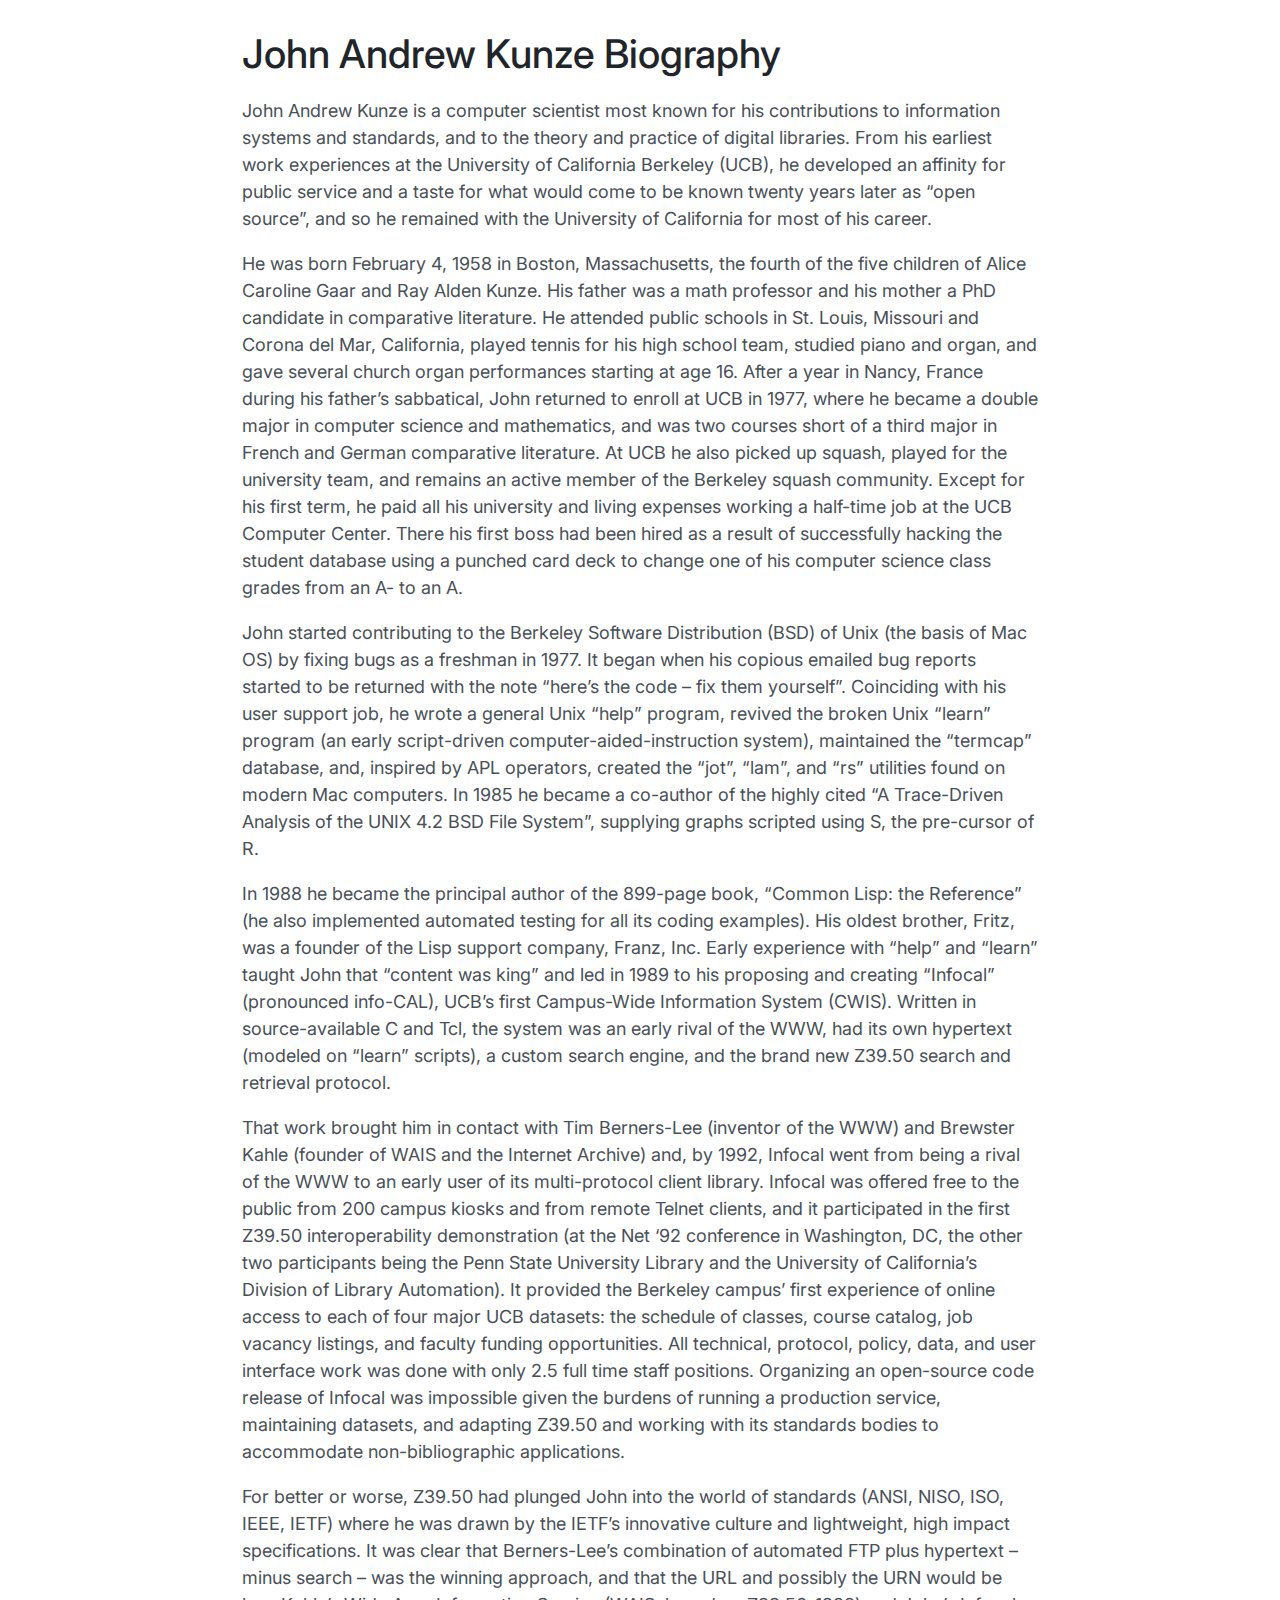
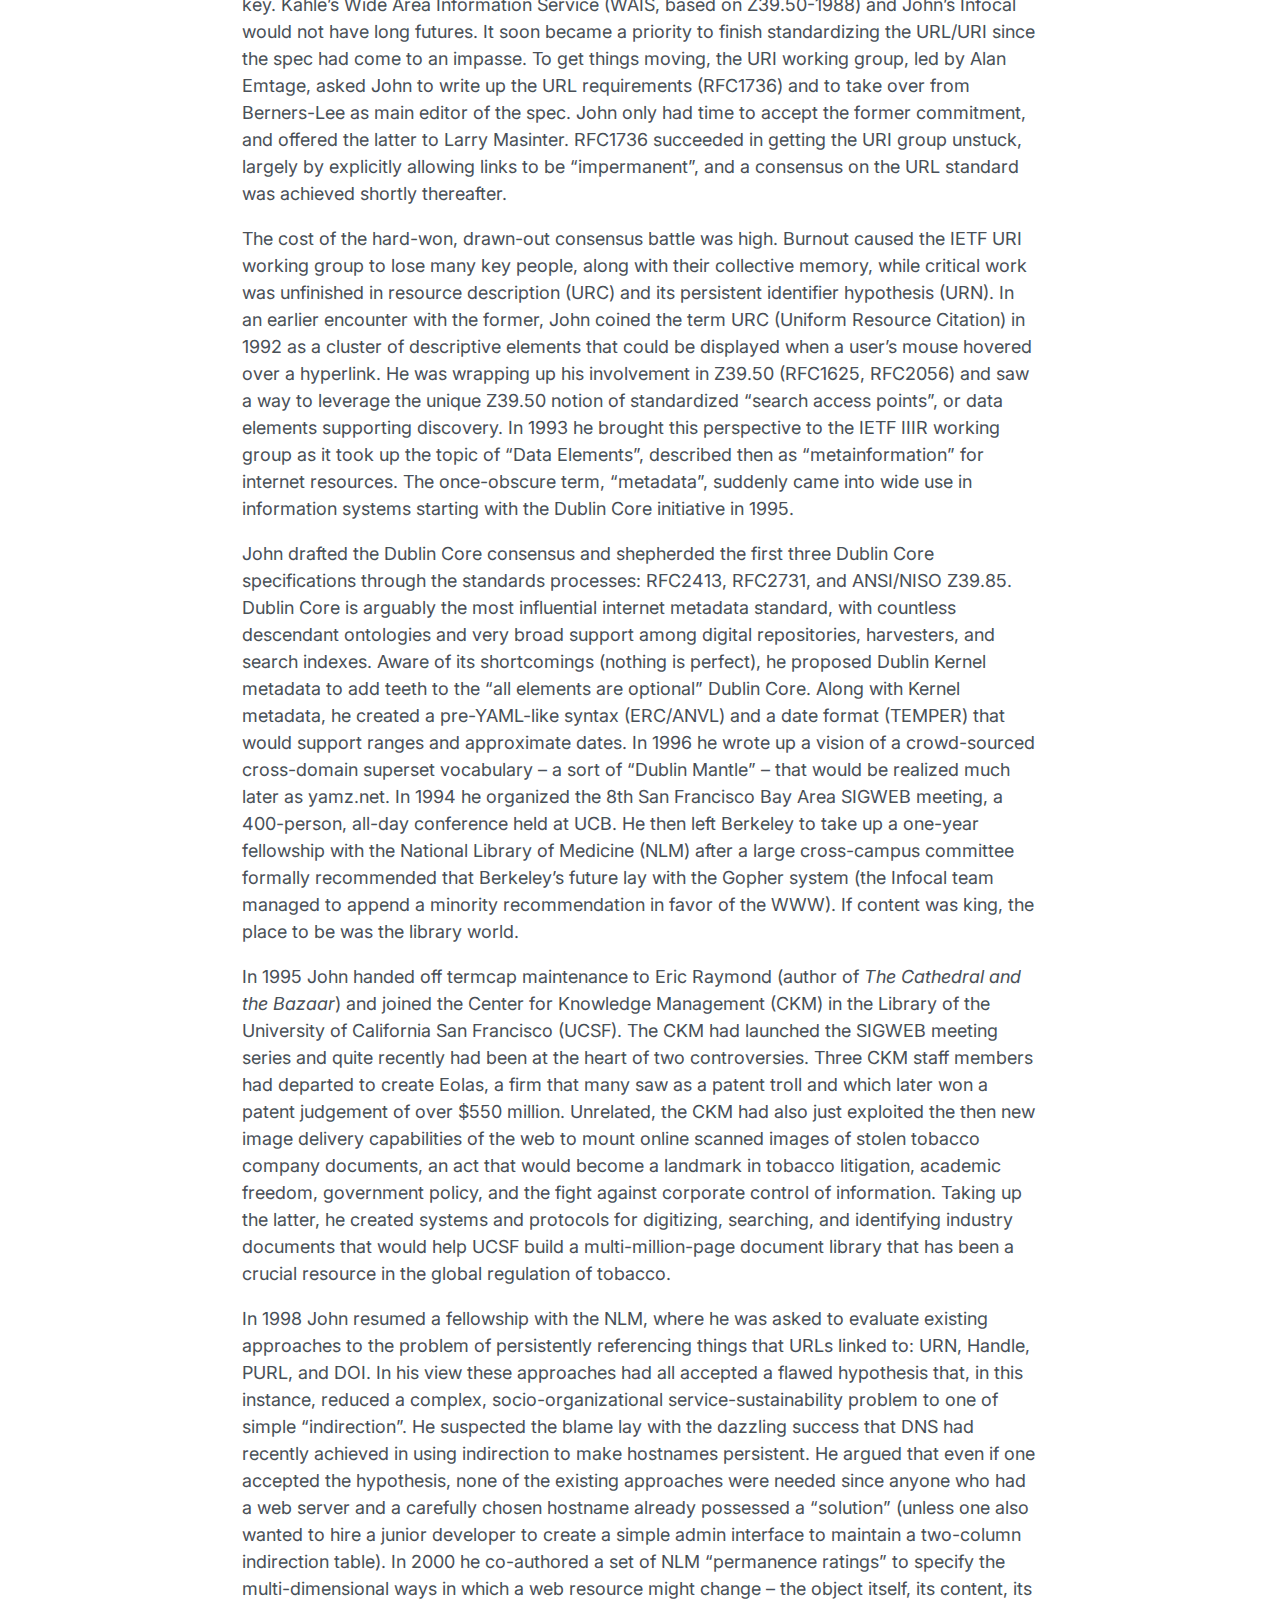
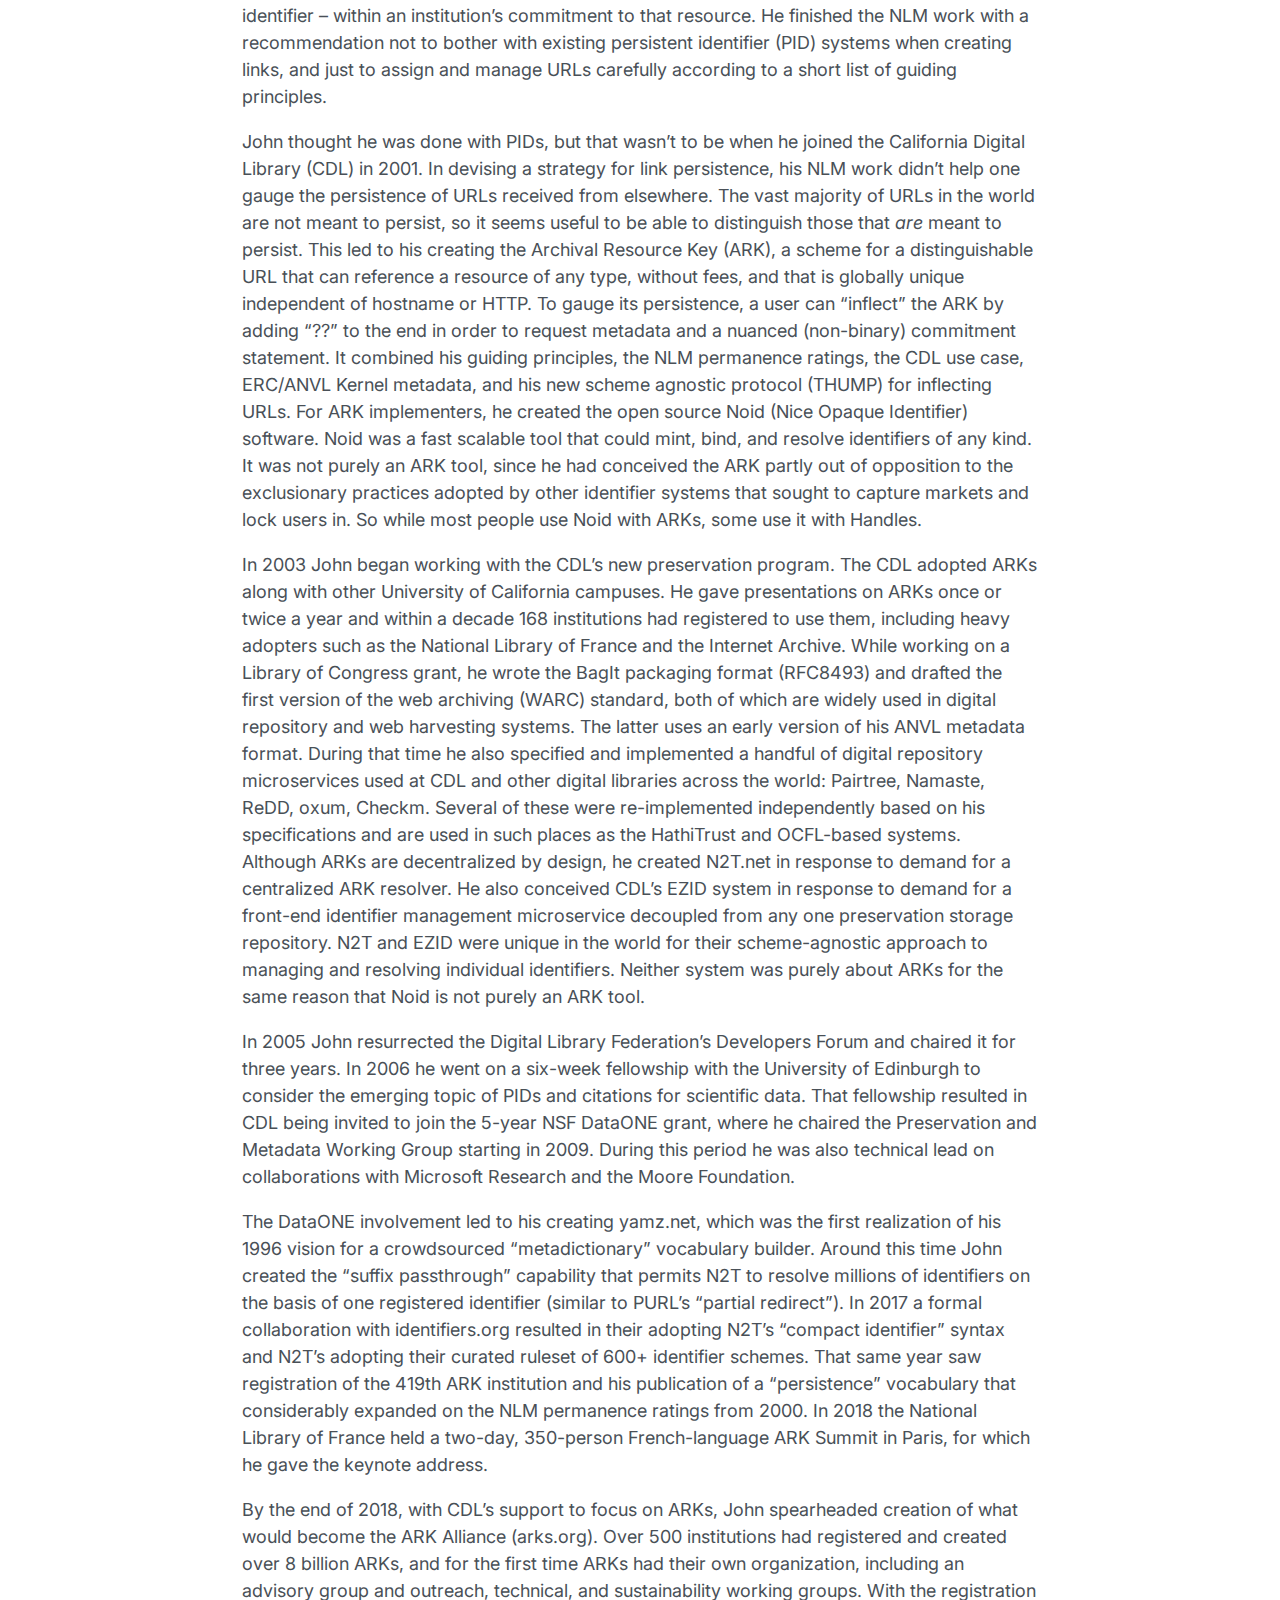
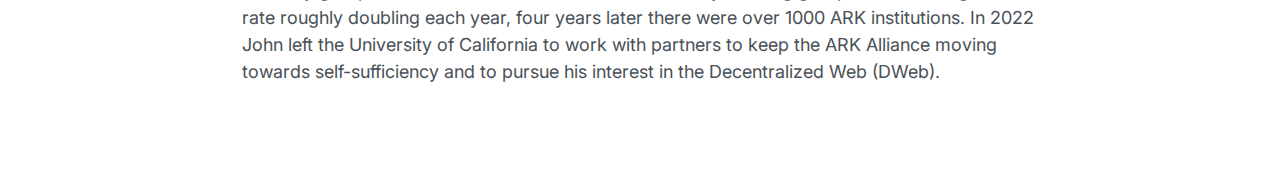
==== biography.html @ 4010ea9f "Built site for gh-pages" ====
<!DOCTYPE html>
<html xmlns="http://www.w3.org/1999/xhtml" lang="en" xml:lang="en"><head>

<meta charset="utf-8">
<meta name="generator" content="quarto-1.1.251">

<meta name="viewport" content="width=device-width, initial-scale=1.0, user-scalable=yes">


<title>jkunze - John Andrew Kunze Biography</title>
<style>
code{white-space: pre-wrap;}
span.smallcaps{font-variant: small-caps;}
div.columns{display: flex; gap: min(4vw, 1.5em);}
div.column{flex: auto; overflow-x: auto;}
div.hanging-indent{margin-left: 1.5em; text-indent: -1.5em;}
ul.task-list{list-style: none;}
ul.task-list li input[type="checkbox"] {
  width: 0.8em;
  margin: 0 0.8em 0.2em -1.6em;
  vertical-align: middle;
}
</style>


<script src="site_libs/quarto-nav/quarto-nav.js"></script>
<script src="site_libs/clipboard/clipboard.min.js"></script>
<script src="site_libs/quarto-search/autocomplete.umd.js"></script>
<script src="site_libs/quarto-search/fuse.min.js"></script>
<script src="site_libs/quarto-search/quarto-search.js"></script>
<meta name="quarto:offset" content="./">
<script src="site_libs/quarto-html/quarto.js"></script>
<script src="site_libs/quarto-html/popper.min.js"></script>
<script src="site_libs/quarto-html/tippy.umd.min.js"></script>
<script src="site_libs/quarto-html/anchor.min.js"></script>
<link href="site_libs/quarto-html/tippy.css" rel="stylesheet">
<link href="site_libs/quarto-html/quarto-syntax-highlighting.css" rel="stylesheet" id="quarto-text-highlighting-styles">
<script src="site_libs/bootstrap/bootstrap.min.js"></script>
<link href="site_libs/bootstrap/bootstrap-icons.css" rel="stylesheet">
<link href="site_libs/bootstrap/bootstrap.min.css" rel="stylesheet" id="quarto-bootstrap" data-mode="light">
<script id="quarto-search-options" type="application/json">{
  "location": "sidebar",
  "copy-button": false,
  "collapse-after": 3,
  "panel-placement": "start",
  "type": "textbox",
  "limit": 20,
  "language": {
    "search-no-results-text": "No results",
    "search-matching-documents-text": "matching documents",
    "search-copy-link-title": "Copy link to search",
    "search-hide-matches-text": "Hide additional matches",
    "search-more-match-text": "more match in this document",
    "search-more-matches-text": "more matches in this document",
    "search-clear-button-title": "Clear",
    "search-detached-cancel-button-title": "Cancel",
    "search-submit-button-title": "Submit"
  }
}</script>


<link rel="stylesheet" href="styles.css">
</head>

<body class="fullcontent">

<div id="quarto-search-results"></div>
<!-- content -->
<div id="quarto-content" class="quarto-container page-columns page-rows-contents page-layout-article">
<!-- sidebar -->
<!-- margin-sidebar -->
    
<!-- main -->
<main class="content" id="quarto-document-content">

<header id="title-block-header" class="quarto-title-block default">
<div class="quarto-title">
<h1 class="title">John Andrew Kunze Biography</h1>
</div>



<div class="quarto-title-meta">

    
    
  </div>
  

</header>

<p>John Andrew Kunze is a computer scientist most known for his contributions to information systems and standards, and to the theory and practice of digital libraries. From his earliest work experiences at the University of California Berkeley (UCB), he developed an affinity for public service and a taste for what would come to be known twenty years later as “open source”, and so he remained with the University of California for most of his career.</p>
<p>He was born February 4, 1958 in Boston, Massachusetts, the fourth of the five children of Alice Caroline Gaar and Ray Alden Kunze. His father was a math professor and his mother a PhD candidate in comparative literature. He attended public schools in St.&nbsp;Louis, Missouri and Corona del Mar, California, played tennis for his high school team, studied piano and organ, and gave several church organ performances starting at age 16. After a year in Nancy, France during his father’s sabbatical, John returned to enroll at UCB in 1977, where he became a double major in computer science and mathematics, and was two courses short of a third major in French and German comparative literature. At UCB he also picked up squash, played for the university team, and remains an active member of the Berkeley squash community. Except for his first term, he paid all his university and living expenses working a half-time job at the UCB Computer Center. There his first boss had been hired as a result of successfully hacking the student database using a punched card deck to change one of his computer science class grades from an A- to an A.</p>
<p>John started contributing to the Berkeley Software Distribution (BSD) of Unix (the basis of Mac OS) by fixing bugs as a freshman in 1977. It began when his copious emailed bug reports started to be returned with the note “here’s the code – fix them yourself”. Coinciding with his user support job, he wrote a general Unix “help” program, revived the broken Unix “learn” program (an early script-driven computer-aided-instruction system), maintained the “termcap” database, and, inspired by APL operators, created the “jot”, “lam”, and “rs” utilities found on modern Mac computers. In 1985 he became a co-author of the highly cited “A Trace-Driven Analysis of the UNIX 4.2 BSD File System”, supplying graphs scripted using S, the pre-cursor of R.</p>
<p>In 1988 he became the principal author of the 899-page book, “Common Lisp: the Reference” (he also implemented automated testing for all its coding examples). His oldest brother, Fritz, was a founder of the Lisp support company, Franz, Inc.&nbsp;Early experience with “help” and “learn” taught John that “content was king” and led in 1989 to his proposing and creating “Infocal” (pronounced info-CAL), UCB’s first Campus-Wide Information System (CWIS). Written in source-available C and Tcl, the system was an early rival of the WWW, had its own hypertext (modeled on “learn” scripts), a custom search engine, and the brand new Z39.50 search and retrieval protocol.</p>
<p>That work brought him in contact with Tim Berners-Lee (inventor of the WWW) and Brewster Kahle (founder of WAIS and the Internet Archive) and, by 1992, Infocal went from being a rival of the WWW to an early user of its multi-protocol client library. Infocal was offered free to the public from 200 campus kiosks and from remote Telnet clients, and it participated in the first Z39.50 interoperability demonstration (at the Net ‘92 conference in Washington, DC, the other two participants being the Penn State University Library and the University of California’s Division of Library Automation). It provided the Berkeley campus’ first experience of online access to each of four major UCB datasets: the schedule of classes, course catalog, job vacancy listings, and faculty funding opportunities. All technical, protocol, policy, data, and user interface work was done with only 2.5 full time staff positions. Organizing an open-source code release of Infocal was impossible given the burdens of running a production service, maintaining datasets, and adapting Z39.50 and working with its standards bodies to accommodate non-bibliographic applications.</p>
<p>For better or worse, Z39.50 had plunged John into the world of standards (ANSI, NISO, ISO, IEEE, IETF) where he was drawn by the IETF’s innovative culture and lightweight, high impact specifications. It was clear that Berners-Lee’s combination of automated FTP plus hypertext – minus search – was the winning approach, and that the URL and possibly the URN would be key. Kahle’s Wide Area Information Service (WAIS, based on Z39.50-1988) and John’s Infocal would not have long futures. It soon became a priority to finish standardizing the URL/URI since the spec had come to an impasse. To get things moving, the URI working group, led by Alan Emtage, asked John to write up the URL requirements (RFC1736) and to take over from Berners-Lee as main editor of the spec. John only had time to accept the former commitment, and offered the latter to Larry Masinter. RFC1736 succeeded in getting the URI group unstuck, largely by explicitly allowing links to be “impermanent”, and a consensus on the URL standard was achieved shortly thereafter.</p>
<p>The cost of the hard-won, drawn-out consensus battle was high. Burnout caused the IETF URI working group to lose many key people, along with their collective memory, while critical work was unfinished in resource description (URC) and its persistent identifier hypothesis (URN). In an earlier encounter with the former, John coined the term URC (Uniform Resource Citation) in 1992 as a cluster of descriptive elements that could be displayed when a user’s mouse hovered over a hyperlink. He was wrapping up his involvement in Z39.50 (RFC1625, RFC2056) and saw a way to leverage the unique Z39.50 notion of standardized “search access points”, or data elements supporting discovery. In 1993 he brought this perspective to the IETF IIIR working group as it took up the topic of “Data Elements”, described then as “metainformation” for internet resources. The once-obscure term, “metadata”, suddenly came into wide use in information systems starting with the Dublin Core initiative in 1995.</p>
<p>John drafted the Dublin Core consensus and shepherded the first three Dublin Core specifications through the standards processes: RFC2413, RFC2731, and ANSI/NISO Z39.85. Dublin Core is arguably the most influential internet metadata standard, with countless descendant ontologies and very broad support among digital repositories, harvesters, and search indexes. Aware of its shortcomings (nothing is perfect), he proposed Dublin Kernel metadata to add teeth to the “all elements are optional” Dublin Core. Along with Kernel metadata, he created a pre-YAML-like syntax (ERC/ANVL) and a date format (TEMPER) that would support ranges and approximate dates. In 1996 he wrote up a vision of a crowd-sourced cross-domain superset vocabulary – a sort of “Dublin Mantle” – that would be realized much later as yamz.net. In 1994 he organized the 8th San Francisco Bay Area SIGWEB meeting, a 400-person, all-day conference held at UCB. He then left Berkeley to take up a one-year fellowship with the National Library of Medicine (NLM) after a large cross-campus committee formally recommended that Berkeley’s future lay with the Gopher system (the Infocal team managed to append a minority recommendation in favor of the WWW). If content was king, the place to be was the library world.</p>
<p>In 1995 John handed off termcap maintenance to Eric Raymond (author of <em>The Cathedral and the Bazaar</em>) and joined the Center for Knowledge Management (CKM) in the Library of the University of California San Francisco (UCSF). The CKM had launched the SIGWEB meeting series and quite recently had been at the heart of two controversies. Three CKM staff members had departed to create Eolas, a firm that many saw as a patent troll and which later won a patent judgement of over $550 million. Unrelated, the CKM had also just exploited the then new image delivery capabilities of the web to mount online scanned images of stolen tobacco company documents, an act that would become a landmark in tobacco litigation, academic freedom, government policy, and the fight against corporate control of information. Taking up the latter, he created systems and protocols for digitizing, searching, and identifying industry documents that would help UCSF build a multi-million-page document library that has been a crucial resource in the global regulation of tobacco.</p>
<p>In 1998 John resumed a fellowship with the NLM, where he was asked to evaluate existing approaches to the problem of persistently referencing things that URLs linked to: URN, Handle, PURL, and DOI. In his view these approaches had all accepted a flawed hypothesis that, in this instance, reduced a complex, socio-organizational service-sustainability problem to one of simple “indirection”. He suspected the blame lay with the dazzling success that DNS had recently achieved in using indirection to make hostnames persistent. He argued that even if one accepted the hypothesis, none of the existing approaches were needed since anyone who had a web server and a carefully chosen hostname already possessed a “solution” (unless one also wanted to hire a junior developer to create a simple admin interface to maintain a two-column indirection table). In 2000 he co-authored a set of NLM “permanence ratings” to specify the multi-dimensional ways in which a web resource might change – the object itself, its content, its identifier – within an institution’s commitment to that resource. He finished the NLM work with a recommendation not to bother with existing persistent identifier (PID) systems when creating links, and just to assign and manage URLs carefully according to a short list of guiding principles.</p>
<p>John thought he was done with PIDs, but that wasn’t to be when he joined the California Digital Library (CDL) in 2001. In devising a strategy for link persistence, his NLM work didn’t help one gauge the persistence of URLs received from elsewhere. The vast majority of URLs in the world are not meant to persist, so it seems useful to be able to distinguish those that <em>are</em> meant to persist. This led to his creating the Archival Resource Key (ARK), a scheme for a distinguishable URL that can reference a resource of any type, without fees, and that is globally unique independent of hostname or HTTP. To gauge its persistence, a user can “inflect” the ARK by adding “??” to the end in order to request metadata and a nuanced (non-binary) commitment statement. It combined his guiding principles, the NLM permanence ratings, the CDL use case, ERC/ANVL Kernel metadata, and his new scheme agnostic protocol (THUMP) for inflecting URLs. For ARK implementers, he created the open source Noid (Nice Opaque Identifier) software. Noid was a fast scalable tool that could mint, bind, and resolve identifiers of any kind. It was not purely an ARK tool, since he had conceived the ARK partly out of opposition to the exclusionary practices adopted by other identifier systems that sought to capture markets and lock users in. So while most people use Noid with ARKs, some use it with Handles.</p>
<p>In 2003 John began working with the CDL’s new preservation program. The CDL adopted ARKs along with other University of California campuses. He gave presentations on ARKs once or twice a year and within a decade 168 institutions had registered to use them, including heavy adopters such as the National Library of France and the Internet Archive. While working on a Library of Congress grant, he wrote the BagIt packaging format (RFC8493) and drafted the first version of the web archiving (WARC) standard, both of which are widely used in digital repository and web harvesting systems. The latter uses an early version of his ANVL metadata format. During that time he also specified and implemented a handful of digital repository microservices used at CDL and other digital libraries across the world: Pairtree, Namaste, ReDD, oxum, Checkm. Several of these were re-implemented independently based on his specifications and are used in such places as the HathiTrust and OCFL-based systems. Although ARKs are decentralized by design, he created N2T.net in response to demand for a centralized ARK resolver. He also conceived CDL’s EZID system in response to demand for a front-end identifier management microservice decoupled from any one preservation storage repository. N2T and EZID were unique in the world for their scheme-agnostic approach to managing and resolving individual identifiers. Neither system was purely about ARKs for the same reason that Noid is not purely an ARK tool.</p>
<p>In 2005 John resurrected the Digital Library Federation’s Developers Forum and chaired it for three years. In 2006 he went on a six-week fellowship with the University of Edinburgh to consider the emerging topic of PIDs and citations for scientific data. That fellowship resulted in CDL being invited to join the 5-year NSF DataONE grant, where he chaired the Preservation and Metadata Working Group starting in 2009. During this period he was also technical lead on collaborations with Microsoft Research and the Moore Foundation.</p>
<p>The DataONE involvement led to his creating yamz.net, which was the first realization of his 1996 vision for a crowdsourced “metadictionary” vocabulary builder. Around this time John created the “suffix passthrough” capability that permits N2T to resolve millions of identifiers on the basis of one registered identifier (similar to PURL’s “partial redirect”). In 2017 a formal collaboration with identifiers.org resulted in their adopting N2T’s “compact identifier” syntax and N2T’s adopting their curated ruleset of 600+ identifier schemes. That same year saw registration of the 419th ARK institution and his publication of a “persistence” vocabulary that considerably expanded on the NLM permanence ratings from 2000. In 2018 the National Library of France held a two-day, 350-person French-language ARK Summit in Paris, for which he gave the keynote address.</p>
<p>By the end of 2018, with CDL’s support to focus on ARKs, John spearheaded creation of what would become the ARK Alliance (arks.org). Over 500 institutions had registered and created over 8 billion ARKs, and for the first time ARKs had their own organization, including an advisory group and outreach, technical, and sustainability working groups. With the registration rate roughly doubling each year, four years later there were over 1000 ARK institutions. In 2022 John left the University of California to work with partners to keep the ARK Alliance moving towards self-sufficiency and to pursue his interest in the Decentralized Web (DWeb).</p>



</main> <!-- /main -->
<script id="quarto-html-after-body" type="application/javascript">
window.document.addEventListener("DOMContentLoaded", function (event) {
  const toggleBodyColorMode = (bsSheetEl) => {
    const mode = bsSheetEl.getAttribute("data-mode");
    const bodyEl = window.document.querySelector("body");
    if (mode === "dark") {
      bodyEl.classList.add("quarto-dark");
      bodyEl.classList.remove("quarto-light");
    } else {
      bodyEl.classList.add("quarto-light");
      bodyEl.classList.remove("quarto-dark");
    }
  }
  const toggleBodyColorPrimary = () => {
    const bsSheetEl = window.document.querySelector("link#quarto-bootstrap");
    if (bsSheetEl) {
      toggleBodyColorMode(bsSheetEl);
    }
  }
  toggleBodyColorPrimary();  
  const icon = "";
  const anchorJS = new window.AnchorJS();
  anchorJS.options = {
    placement: 'right',
    icon: icon
  };
  anchorJS.add('.anchored');
  const clipboard = new window.ClipboardJS('.code-copy-button', {
    target: function(trigger) {
      return trigger.previousElementSibling;
    }
  });
  clipboard.on('success', function(e) {
    // button target
    const button = e.trigger;
    // don't keep focus
    button.blur();
    // flash "checked"
    button.classList.add('code-copy-button-checked');
    var currentTitle = button.getAttribute("title");
    button.setAttribute("title", "Copied!");
    setTimeout(function() {
      button.setAttribute("title", currentTitle);
      button.classList.remove('code-copy-button-checked');
    }, 1000);
    // clear code selection
    e.clearSelection();
  });
  function tippyHover(el, contentFn) {
    const config = {
      allowHTML: true,
      content: contentFn,
      maxWidth: 500,
      delay: 100,
      arrow: false,
      appendTo: function(el) {
          return el.parentElement;
      },
      interactive: true,
      interactiveBorder: 10,
      theme: 'quarto',
      placement: 'bottom-start'
    };
    window.tippy(el, config); 
  }
  const noterefs = window.document.querySelectorAll('a[role="doc-noteref"]');
  for (var i=0; i<noterefs.length; i++) {
    const ref = noterefs[i];
    tippyHover(ref, function() {
      // use id or data attribute instead here
      let href = ref.getAttribute('data-footnote-href') || ref.getAttribute('href');
      try { href = new URL(href).hash; } catch {}
      const id = href.replace(/^#\/?/, "");
      const note = window.document.getElementById(id);
      return note.innerHTML;
    });
  }
  var bibliorefs = window.document.querySelectorAll('a[role="doc-biblioref"]');
  for (var i=0; i<bibliorefs.length; i++) {
    const ref = bibliorefs[i];
    const cites = ref.parentNode.getAttribute('data-cites').split(' ');
    tippyHover(ref, function() {
      var popup = window.document.createElement('div');
      cites.forEach(function(cite) {
        var citeDiv = window.document.createElement('div');
        citeDiv.classList.add('hanging-indent');
        citeDiv.classList.add('csl-entry');
        var biblioDiv = window.document.getElementById('ref-' + cite);
        if (biblioDiv) {
          citeDiv.innerHTML = biblioDiv.innerHTML;
        }
        popup.appendChild(citeDiv);
      });
      return popup.innerHTML;
    });
  }
});
</script>
</div> <!-- /content -->



</body></html>
---- site_libs/quarto-html/tippy.css ----
.tippy-box[data-animation=fade][data-state=hidden]{opacity:0}[data-tippy-root]{max-width:calc(100vw - 10px)}.tippy-box{position:relative;background-color:#333;color:#fff;border-radius:4px;font-size:14px;line-height:1.4;white-space:normal;outline:0;transition-property:transform,visibility,opacity}.tippy-box[data-placement^=top]>.tippy-arrow{bottom:0}.tippy-box[data-placement^=top]>.tippy-arrow:before{bottom:-7px;left:0;border-width:8px 8px 0;border-top-color:initial;transform-origin:center top}.tippy-box[data-placement^=bottom]>.tippy-arrow{top:0}.tippy-box[data-placement^=bottom]>.tippy-arrow:before{top:-7px;left:0;border-width:0 8px 8px;border-bottom-color:initial;transform-origin:center bottom}.tippy-box[data-placement^=left]>.tippy-arrow{right:0}.tippy-box[data-placement^=left]>.tippy-arrow:before{border-width:8px 0 8px 8px;border-left-color:initial;right:-7px;transform-origin:center left}.tippy-box[data-placement^=right]>.tippy-arrow{left:0}.tippy-box[data-placement^=right]>.tippy-arrow:before{left:-7px;border-width:8px 8px 8px 0;border-right-color:initial;transform-origin:center right}.tippy-box[data-inertia][data-state=visible]{transition-timing-function:cubic-bezier(.54,1.5,.38,1.11)}.tippy-arrow{width:16px;height:16px;color:#333}.tippy-arrow:before{content:"";position:absolute;border-color:transparent;border-style:solid}.tippy-content{position:relative;padding:5px 9px;z-index:1}
---- site_libs/quarto-html/quarto-syntax-highlighting.css ----
/* quarto syntax highlight colors */
:root {
  --quarto-hl-ot-color: #003B4F;
  --quarto-hl-at-color: #657422;
  --quarto-hl-ss-color: #20794D;
  --quarto-hl-an-color: #5E5E5E;
  --quarto-hl-fu-color: #4758AB;
  --quarto-hl-st-color: #20794D;
  --quarto-hl-cf-color: #003B4F;
  --quarto-hl-op-color: #5E5E5E;
  --quarto-hl-er-color: #AD0000;
  --quarto-hl-bn-color: #AD0000;
  --quarto-hl-al-color: #AD0000;
  --quarto-hl-va-color: #111111;
  --quarto-hl-bu-color: inherit;
  --quarto-hl-ex-color: inherit;
  --quarto-hl-pp-color: #AD0000;
  --quarto-hl-in-color: #5E5E5E;
  --quarto-hl-vs-color: #20794D;
  --quarto-hl-wa-color: #5E5E5E;
  --quarto-hl-do-color: #5E5E5E;
  --quarto-hl-im-color: #00769E;
  --quarto-hl-ch-color: #20794D;
  --quarto-hl-dt-color: #AD0000;
  --quarto-hl-fl-color: #AD0000;
  --quarto-hl-co-color: #5E5E5E;
  --quarto-hl-cv-color: #5E5E5E;
  --quarto-hl-cn-color: #8f5902;
  --quarto-hl-sc-color: #5E5E5E;
  --quarto-hl-dv-color: #AD0000;
  --quarto-hl-kw-color: #003B4F;
}

/* other quarto variables */
:root {
  --quarto-font-monospace: SFMono-Regular, Menlo, Monaco, Consolas, "Liberation Mono", "Courier New", monospace;
}

pre > code.sourceCode > span {
  color: #003B4F;
}

code span {
  color: #003B4F;
}

code.sourceCode > span {
  color: #003B4F;
}

div.sourceCode,
div.sourceCode pre.sourceCode {
  color: #003B4F;
}

code span.ot {
  color: #003B4F;
}

code span.at {
  color: #657422;
}

code span.ss {
  color: #20794D;
}

code span.an {
  color: #5E5E5E;
}

code span.fu {
  color: #4758AB;
}

code span.st {
  color: #20794D;
}

code span.cf {
  color: #003B4F;
}

code span.op {
  color: #5E5E5E;
}

code span.er {
  color: #AD0000;
}

code span.bn {
  color: #AD0000;
}

code span.al {
  color: #AD0000;
}

code span.va {
  color: #111111;
}

code span.pp {
  color: #AD0000;
}

code span.in {
  color: #5E5E5E;
}

code span.vs {
  color: #20794D;
}

code span.wa {
  color: #5E5E5E;
  font-style: italic;
}

code span.do {
  color: #5E5E5E;
  font-style: italic;
}

code span.im {
  color: #00769E;
}

code span.ch {
  color: #20794D;
}

code span.dt {
  color: #AD0000;
}

code span.fl {
  color: #AD0000;
}

code span.co {
  color: #5E5E5E;
}

code span.cv {
  color: #5E5E5E;
  font-style: italic;
}

code span.cn {
  color: #8f5902;
}

code span.sc {
  color: #5E5E5E;
}

code span.dv {
  color: #AD0000;
}

code span.kw {
  color: #003B4F;
}

.prevent-inlining {
  content: "</";
}

/*# sourceMappingURL=debc5d5d77c3f9108843748ff7464032.css.map */
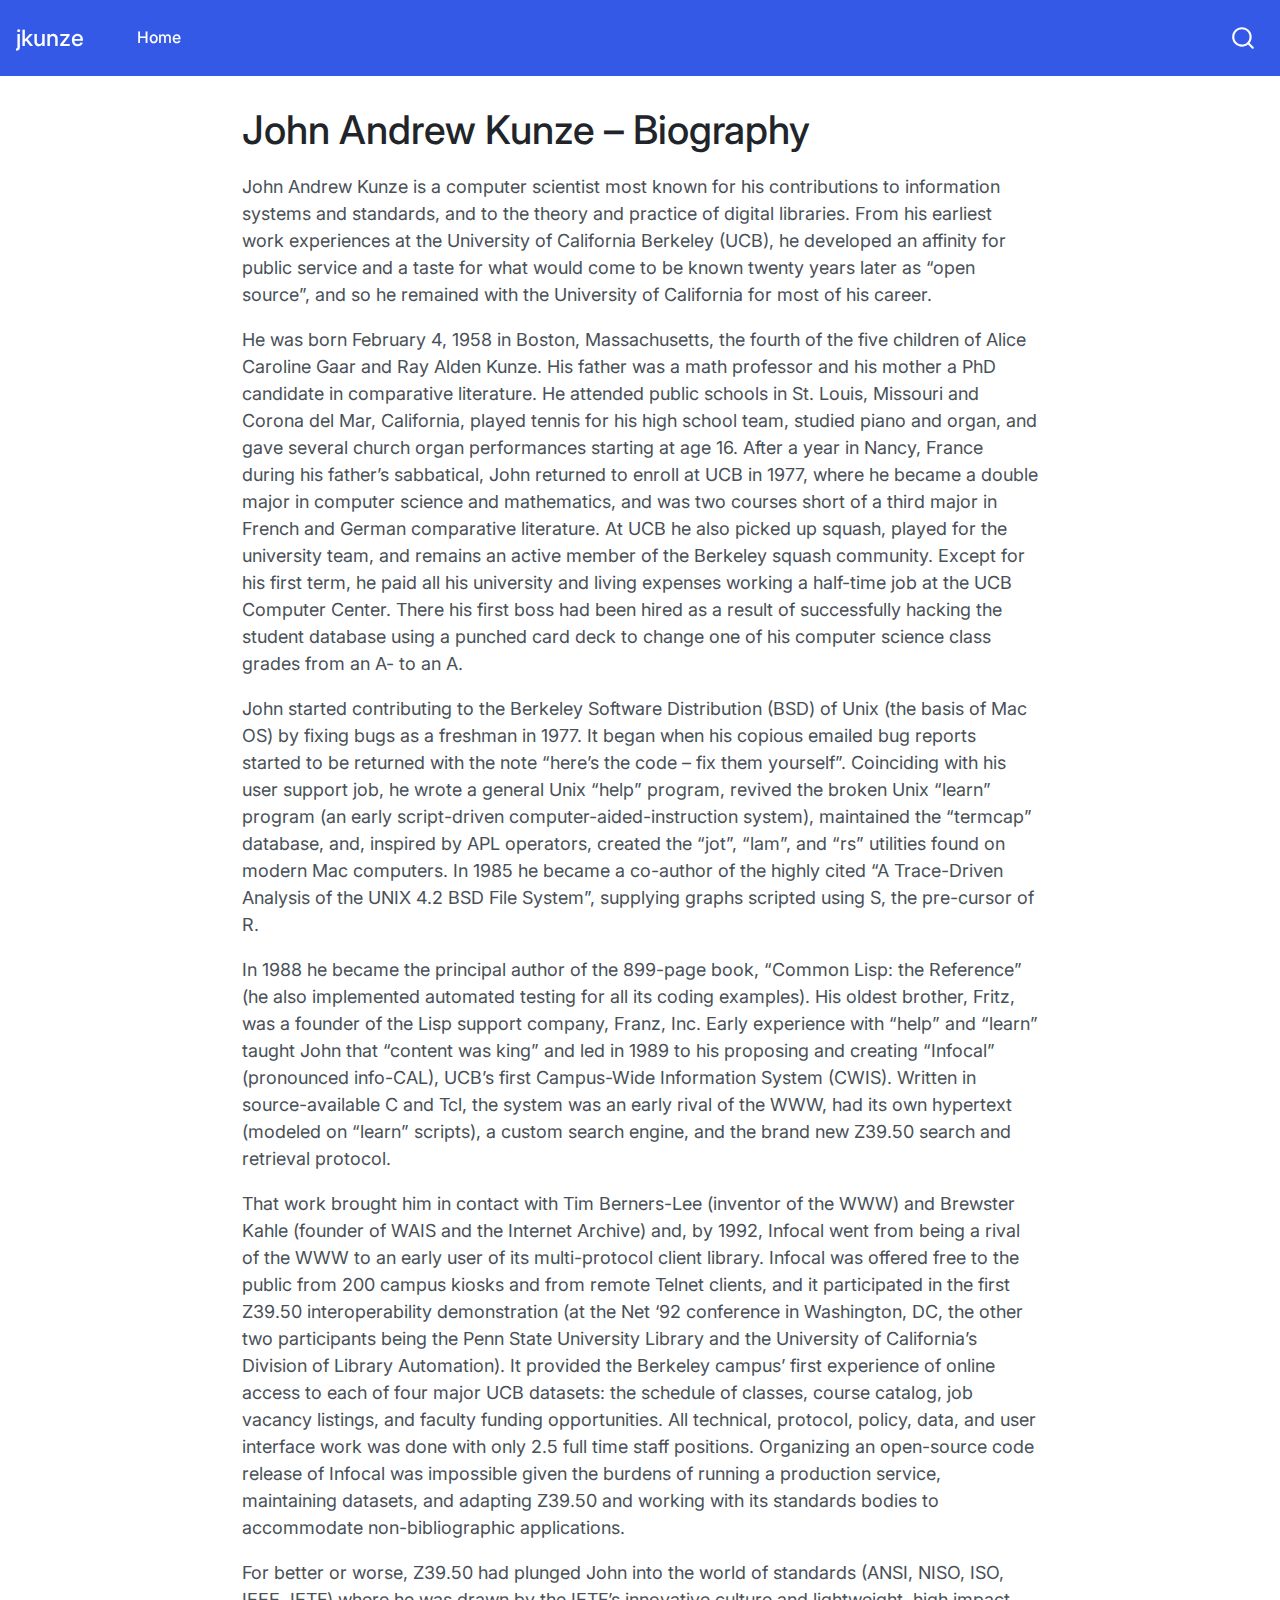
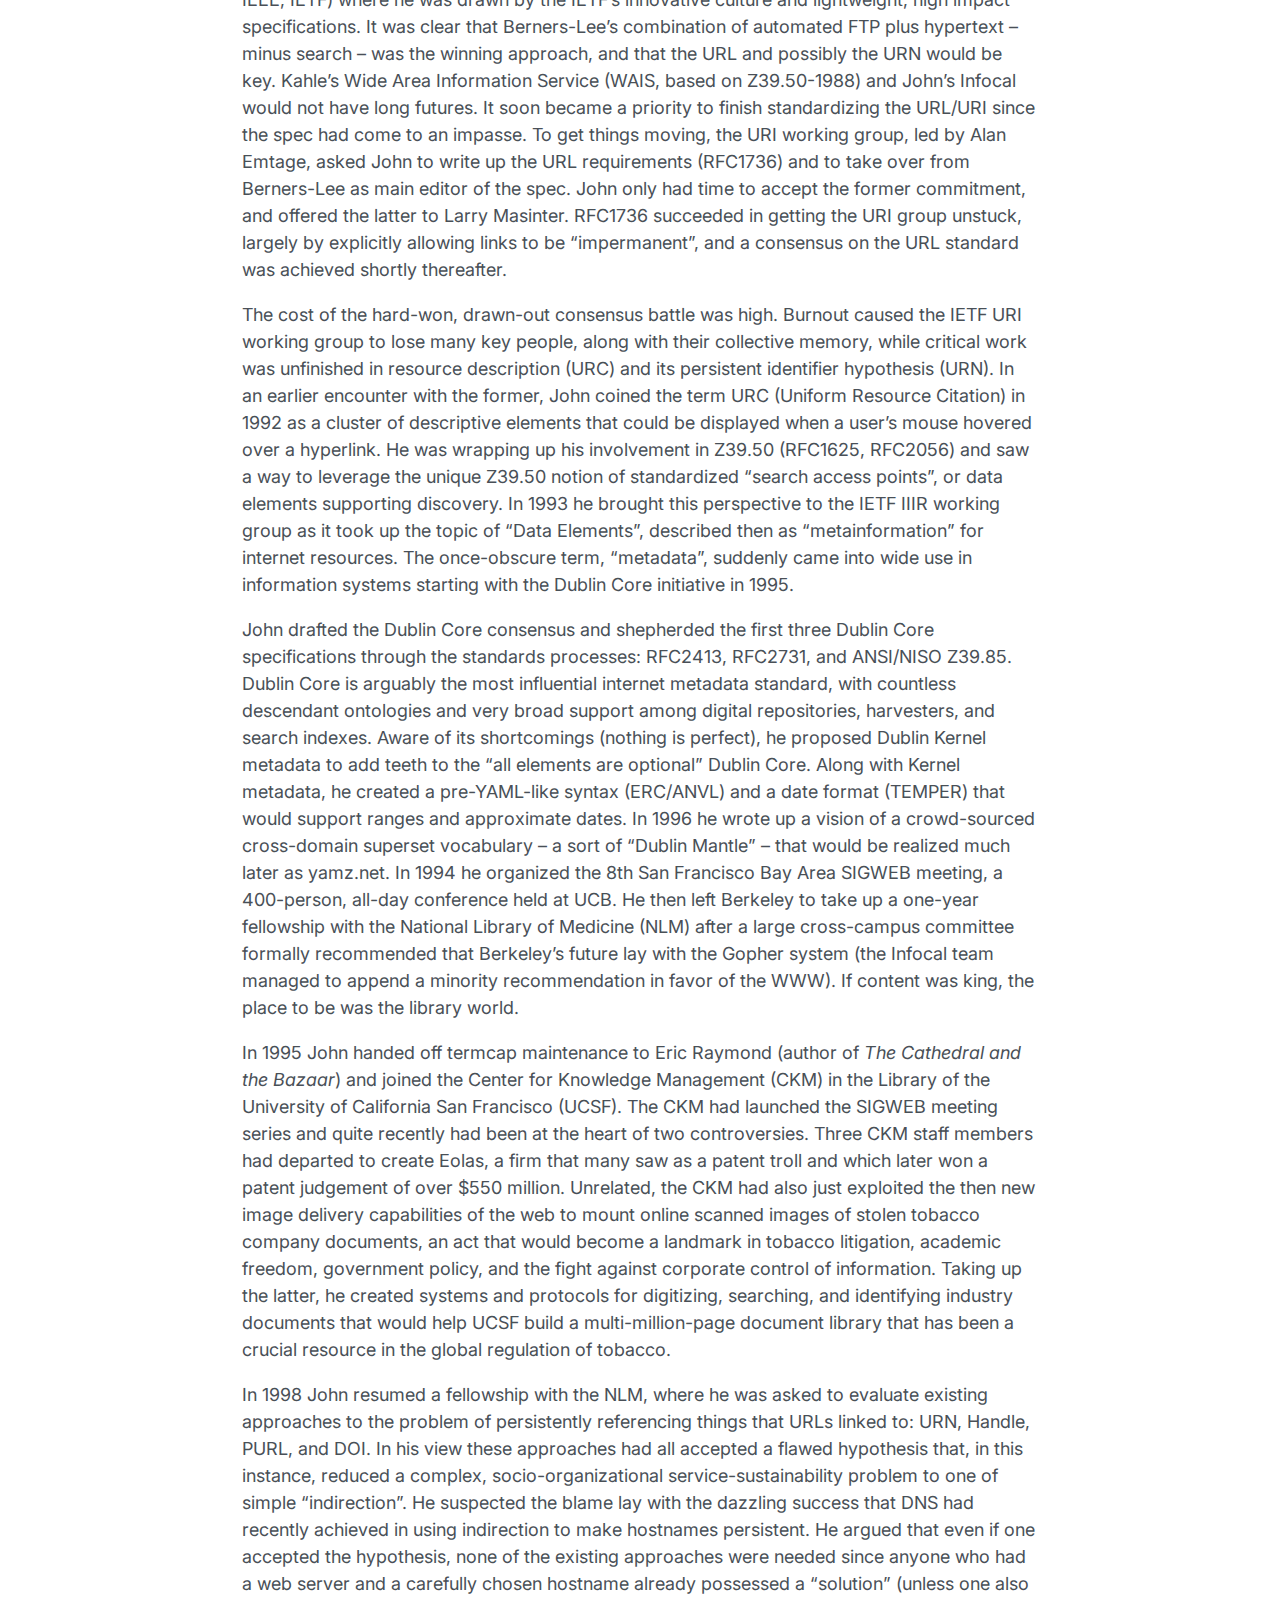
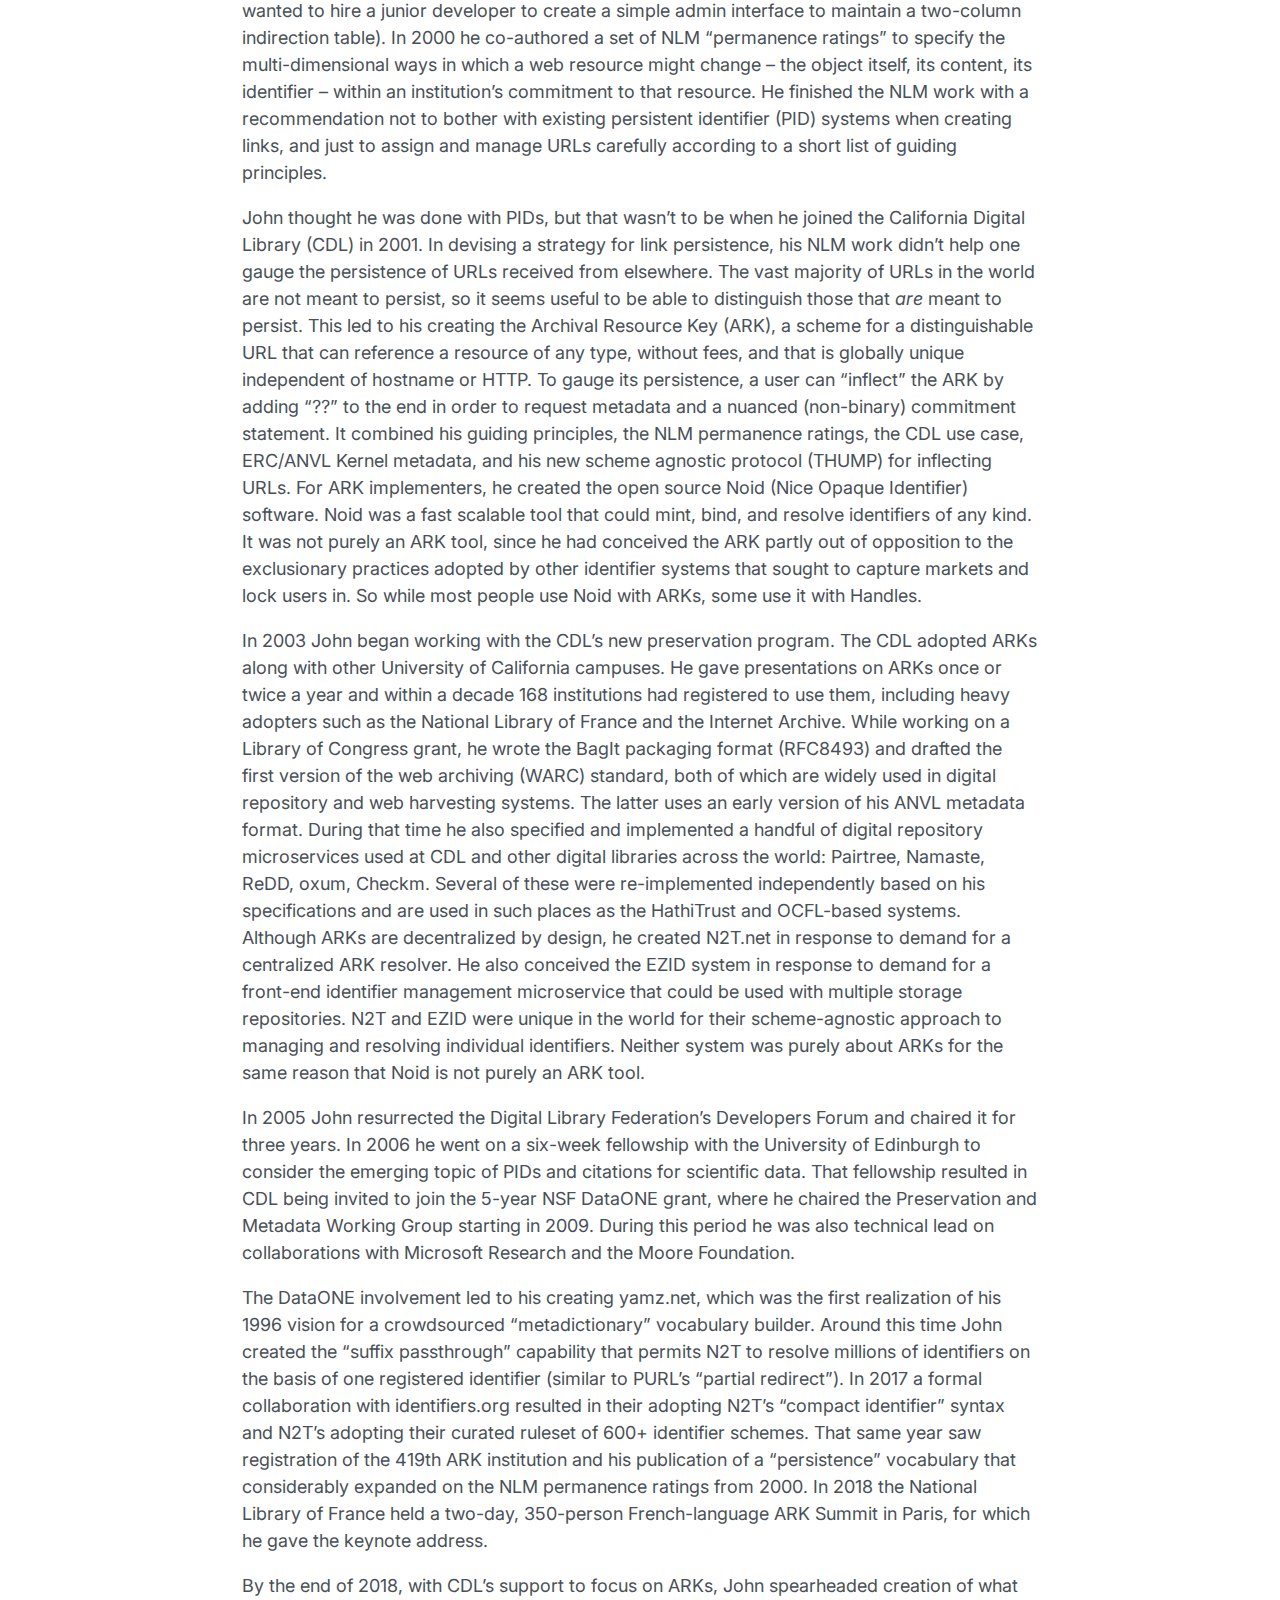
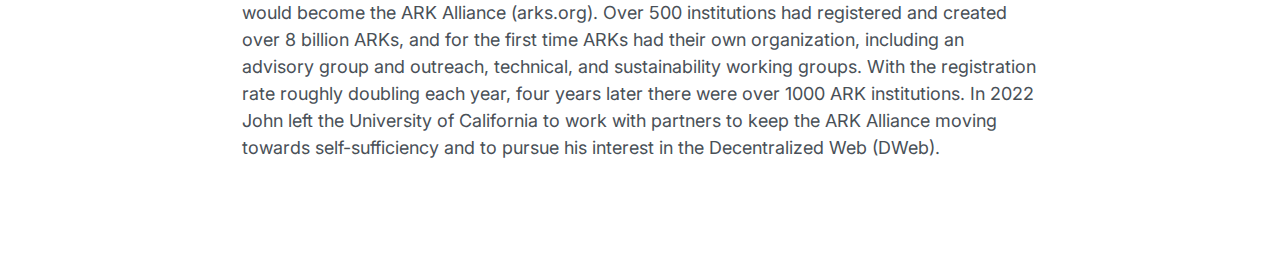
==== commit ebaf257c: "Built site for gh-pages" ====
--- a/biography.html
+++ b/biography.html
@@ -7,7 +7,7 @@
 <meta name="viewport" content="width=device-width, initial-scale=1.0, user-scalable=yes">
 
 
-<title>jkunze - John Andrew Kunze Biography</title>
+<title>jkunze - John Andrew Kunze – Biography</title>
 <style>
 code{white-space: pre-wrap;}
 span.smallcaps{font-variant: small-caps;}
@@ -24,6 +24,7 @@
 
 
 <script src="site_libs/quarto-nav/quarto-nav.js"></script>
+<script src="site_libs/quarto-nav/headroom.min.js"></script>
 <script src="site_libs/clipboard/clipboard.min.js"></script>
 <script src="site_libs/quarto-search/autocomplete.umd.js"></script>
 <script src="site_libs/quarto-search/fuse.min.js"></script>
@@ -39,11 +40,11 @@
 <link href="site_libs/bootstrap/bootstrap-icons.css" rel="stylesheet">
 <link href="site_libs/bootstrap/bootstrap.min.css" rel="stylesheet" id="quarto-bootstrap" data-mode="light">
 <script id="quarto-search-options" type="application/json">{
-  "location": "sidebar",
+  "location": "navbar",
   "copy-button": false,
   "collapse-after": 3,
-  "panel-placement": "start",
-  "type": "textbox",
+  "panel-placement": "end",
+  "type": "overlay",
   "limit": 20,
   "language": {
     "search-no-results-text": "No results",
@@ -62,11 +63,33 @@
 <link rel="stylesheet" href="styles.css">
 </head>
 
-<body class="fullcontent">
+<body class="nav-fixed fullcontent">
 
 <div id="quarto-search-results"></div>
+  <header id="quarto-header" class="headroom fixed-top">
+    <nav class="navbar navbar-expand-lg navbar-dark ">
+      <div class="navbar-container container-fluid">
+      <div class="navbar-brand-container">
+    <a class="navbar-brand" href="./index.html">
+    <span class="navbar-title">jkunze</span>
+    </a>
+  </div>
+          <button class="navbar-toggler" type="button" data-bs-toggle="collapse" data-bs-target="#navbarCollapse" aria-controls="navbarCollapse" aria-expanded="false" aria-label="Toggle navigation" onclick="if (window.quartoToggleHeadroom) { window.quartoToggleHeadroom(); }">
+  <span class="navbar-toggler-icon"></span>
+</button>
+          <div class="collapse navbar-collapse" id="navbarCollapse">
+            <ul class="navbar-nav navbar-nav-scroll me-auto">
+  <li class="nav-item">
+    <a class="nav-link" href="./index.html">Home</a>
+  </li>  
+</ul>
+              <div id="quarto-search" class="" title="Search"></div>
+          </div> <!-- /navcollapse -->
+      </div> <!-- /container-fluid -->
+    </nav>
+</header>
 <!-- content -->
-<div id="quarto-content" class="quarto-container page-columns page-rows-contents page-layout-article">
+<div id="quarto-content" class="quarto-container page-columns page-rows-contents page-layout-article page-navbar">
 <!-- sidebar -->
 <!-- margin-sidebar -->
     
@@ -75,7 +98,7 @@
 
 <header id="title-block-header" class="quarto-title-block default">
 <div class="quarto-title">
-<h1 class="title">John Andrew Kunze Biography</h1>
+<h1 class="title">John Andrew Kunze – Biography</h1>
 </div>
 
 
@@ -100,7 +123,7 @@
 <p>In 1995 John handed off termcap maintenance to Eric Raymond (author of <em>The Cathedral and the Bazaar</em>) and joined the Center for Knowledge Management (CKM) in the Library of the University of California San Francisco (UCSF). The CKM had launched the SIGWEB meeting series and quite recently had been at the heart of two controversies. Three CKM staff members had departed to create Eolas, a firm that many saw as a patent troll and which later won a patent judgement of over $550 million. Unrelated, the CKM had also just exploited the then new image delivery capabilities of the web to mount online scanned images of stolen tobacco company documents, an act that would become a landmark in tobacco litigation, academic freedom, government policy, and the fight against corporate control of information. Taking up the latter, he created systems and protocols for digitizing, searching, and identifying industry documents that would help UCSF build a multi-million-page document library that has been a crucial resource in the global regulation of tobacco.</p>
 <p>In 1998 John resumed a fellowship with the NLM, where he was asked to evaluate existing approaches to the problem of persistently referencing things that URLs linked to: URN, Handle, PURL, and DOI. In his view these approaches had all accepted a flawed hypothesis that, in this instance, reduced a complex, socio-organizational service-sustainability problem to one of simple “indirection”. He suspected the blame lay with the dazzling success that DNS had recently achieved in using indirection to make hostnames persistent. He argued that even if one accepted the hypothesis, none of the existing approaches were needed since anyone who had a web server and a carefully chosen hostname already possessed a “solution” (unless one also wanted to hire a junior developer to create a simple admin interface to maintain a two-column indirection table). In 2000 he co-authored a set of NLM “permanence ratings” to specify the multi-dimensional ways in which a web resource might change – the object itself, its content, its identifier – within an institution’s commitment to that resource. He finished the NLM work with a recommendation not to bother with existing persistent identifier (PID) systems when creating links, and just to assign and manage URLs carefully according to a short list of guiding principles.</p>
 <p>John thought he was done with PIDs, but that wasn’t to be when he joined the California Digital Library (CDL) in 2001. In devising a strategy for link persistence, his NLM work didn’t help one gauge the persistence of URLs received from elsewhere. The vast majority of URLs in the world are not meant to persist, so it seems useful to be able to distinguish those that <em>are</em> meant to persist. This led to his creating the Archival Resource Key (ARK), a scheme for a distinguishable URL that can reference a resource of any type, without fees, and that is globally unique independent of hostname or HTTP. To gauge its persistence, a user can “inflect” the ARK by adding “??” to the end in order to request metadata and a nuanced (non-binary) commitment statement. It combined his guiding principles, the NLM permanence ratings, the CDL use case, ERC/ANVL Kernel metadata, and his new scheme agnostic protocol (THUMP) for inflecting URLs. For ARK implementers, he created the open source Noid (Nice Opaque Identifier) software. Noid was a fast scalable tool that could mint, bind, and resolve identifiers of any kind. It was not purely an ARK tool, since he had conceived the ARK partly out of opposition to the exclusionary practices adopted by other identifier systems that sought to capture markets and lock users in. So while most people use Noid with ARKs, some use it with Handles.</p>
-<p>In 2003 John began working with the CDL’s new preservation program. The CDL adopted ARKs along with other University of California campuses. He gave presentations on ARKs once or twice a year and within a decade 168 institutions had registered to use them, including heavy adopters such as the National Library of France and the Internet Archive. While working on a Library of Congress grant, he wrote the BagIt packaging format (RFC8493) and drafted the first version of the web archiving (WARC) standard, both of which are widely used in digital repository and web harvesting systems. The latter uses an early version of his ANVL metadata format. During that time he also specified and implemented a handful of digital repository microservices used at CDL and other digital libraries across the world: Pairtree, Namaste, ReDD, oxum, Checkm. Several of these were re-implemented independently based on his specifications and are used in such places as the HathiTrust and OCFL-based systems. Although ARKs are decentralized by design, he created N2T.net in response to demand for a centralized ARK resolver. He also conceived CDL’s EZID system in response to demand for a front-end identifier management microservice decoupled from any one preservation storage repository. N2T and EZID were unique in the world for their scheme-agnostic approach to managing and resolving individual identifiers. Neither system was purely about ARKs for the same reason that Noid is not purely an ARK tool.</p>
+<p>In 2003 John began working with the CDL’s new preservation program. The CDL adopted ARKs along with other University of California campuses. He gave presentations on ARKs once or twice a year and within a decade 168 institutions had registered to use them, including heavy adopters such as the National Library of France and the Internet Archive. While working on a Library of Congress grant, he wrote the BagIt packaging format (RFC8493) and drafted the first version of the web archiving (WARC) standard, both of which are widely used in digital repository and web harvesting systems. The latter uses an early version of his ANVL metadata format. During that time he also specified and implemented a handful of digital repository microservices used at CDL and other digital libraries across the world: Pairtree, Namaste, ReDD, oxum, Checkm. Several of these were re-implemented independently based on his specifications and are used in such places as the HathiTrust and OCFL-based systems. Although ARKs are decentralized by design, he created N2T.net in response to demand for a centralized ARK resolver. He also conceived the EZID system in response to demand for a front-end identifier management microservice that could be used with multiple storage repositories. N2T and EZID were unique in the world for their scheme-agnostic approach to managing and resolving individual identifiers. Neither system was purely about ARKs for the same reason that Noid is not purely an ARK tool.</p>
 <p>In 2005 John resurrected the Digital Library Federation’s Developers Forum and chaired it for three years. In 2006 he went on a six-week fellowship with the University of Edinburgh to consider the emerging topic of PIDs and citations for scientific data. That fellowship resulted in CDL being invited to join the 5-year NSF DataONE grant, where he chaired the Preservation and Metadata Working Group starting in 2009. During this period he was also technical lead on collaborations with Microsoft Research and the Moore Foundation.</p>
 <p>The DataONE involvement led to his creating yamz.net, which was the first realization of his 1996 vision for a crowdsourced “metadictionary” vocabulary builder. Around this time John created the “suffix passthrough” capability that permits N2T to resolve millions of identifiers on the basis of one registered identifier (similar to PURL’s “partial redirect”). In 2017 a formal collaboration with identifiers.org resulted in their adopting N2T’s “compact identifier” syntax and N2T’s adopting their curated ruleset of 600+ identifier schemes. That same year saw registration of the 419th ARK institution and his publication of a “persistence” vocabulary that considerably expanded on the NLM permanence ratings from 2000. In 2018 the National Library of France held a two-day, 350-person French-language ARK Summit in Paris, for which he gave the keynote address.</p>
 <p>By the end of 2018, with CDL’s support to focus on ARKs, John spearheaded creation of what would become the ARK Alliance (arks.org). Over 500 institutions had registered and created over 8 billion ARKs, and for the first time ARKs had their own organization, including an advisory group and outreach, technical, and sustainability working groups. With the registration rate roughly doubling each year, four years later there were over 1000 ARK institutions. In 2022 John left the University of California to work with partners to keep the ARK Alliance moving towards self-sufficiency and to pursue his interest in the Decentralized Web (DWeb).</p>
